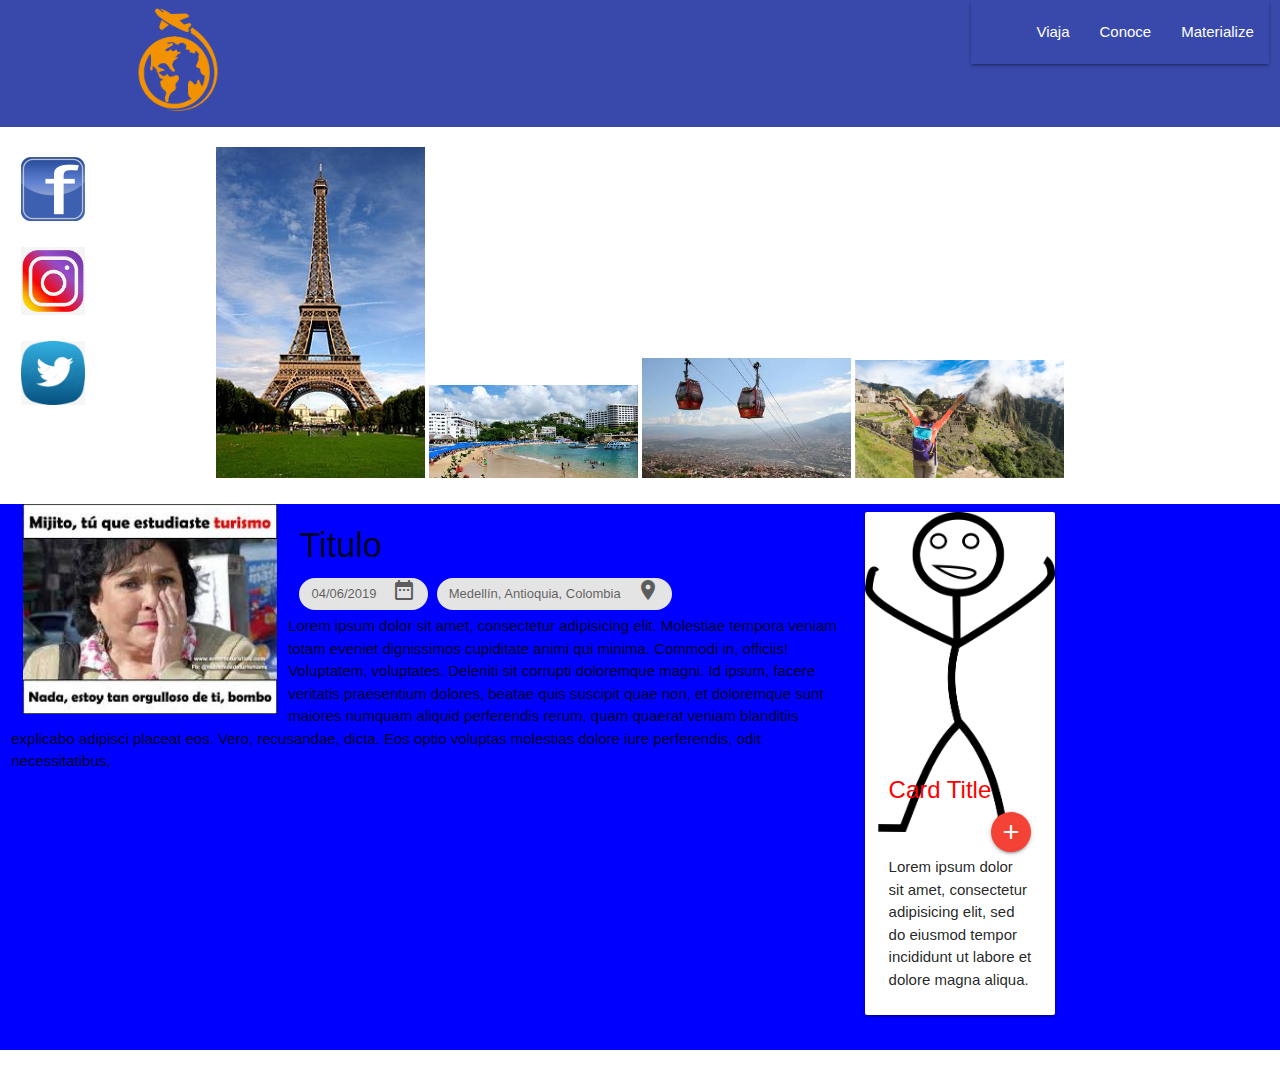
==== Materialize/index.html @ a4141790 "Version m" ====
<!DOCTYPE html>
  <html>
    <head>
      <link href="https://fonts.googleapis.com/icon?family=Material+Icons" rel="stylesheet">
      <link type="text/css" rel="stylesheet" href="css/materialize.min.css"  media="screen,projection"/>
       <link href="https://fonts.googleapis.com/icon?family=Material+Icons" rel="stylesheet">
      <link rel="stylesheet" href="css/master.css">
      <meta name="viewport" content="width=device-width, initial-scale=1.0"/>
    </head>

    <body>
      <div class="container-fluid">

        <div class="row #3949ab indigo darken-1 nav">
          <div class="col xl3 offset-xl1 col s11 col m2 offset-m1 nav-center">
            <img class="nav-logo" src="img/logo.png" alt="">
          </div>
          <div class="col xl3 offset-xl5 col m4 offset-m5">
            <nav>
              <div class="nav-wrapper #3949ab indigo darken-1">
                <ul id="nav-mobile" class="right hide-on-med-and-down">
                  <li><a href="#">Viaja</a></li>
                  <li><a href="#">Conoce</a></li>
                  <li><a href="#">Materialize</a></li>
                </ul>
              </div>
            </nav>
          </div>
        </div>

        <div class="row">
          <div class="col xl1 s12 center">
              <a href="#"><img class="redes" src="img/face.png"></a>
              <a href="#"><img class="redes" src="img/insta.png"></a>
              <a href="#"><img class="redes" src="img/twi.jpg"></a>
          </div>
          <div class="col xl10 center">
            <img class="fotos" src="img/4.jpg" alt="">
            <img class="fotos" src="img/3.jpg" alt="">
            <img class="fotos" src="img/2.jpg" alt="">
            <img class="fotos" src="img/1.jpg" alt="">
          </div>
        </div>

        <div class="row contenido">
          <div class="col xl8 caja">
            <div class="col s12 m4 xl4">
                <img src="img/turi.jpg" alt="" style="width: 100%;">
            </div>
            <div class="col s12 m8 xl8">
                <h4 class="titulo-art">Titulo</h4>
                <div class="chip">
                    04/06/2019<i class="material-icons right">date_range</i>
                </div>
                <div class="chip">
                    Medellín, Antioquia, Colombia <i class="material-icons right">location_on</i>
                </div>
            </div>
            <p>
                Lorem ipsum dolor sit amet, consectetur adipisicing elit. Molestiae tempora veniam totam eveniet dignissimos cupiditate animi qui minima. Commodi in, officiis! Voluptatem, voluptates. Deleniti sit corrupti doloremque magni. Id ipsum, facere veritatis praesentium dolores, beatae quis suscipit quae non, et doloremque sunt maiores numquam aliquid perferendis rerum, quam quaerat veniam blanditiis explicabo adipisci placeat eos. Vero, recusandae, dicta. Eos optio voluptas molestias dolore iure perferendis, odit necessitatibus,
          </div>
          <div class="col xl4 caja">
            <div class="row">
              <div class="col s12 m6">
                <div class="card">
                  <div class="card-image">
                    <img src="img/perso.png">
                    <span class="card-title">Card Title</span>
                    <a class="btn-floating halfway-fab waves-effect waves-light red"><i class="material-icons">add</i></a>
                  </div>
                  <div class="card-content">
                    <p>Lorem ipsum dolor sit amet, consectetur adipisicing elit, sed do eiusmod tempor incididunt ut labore et dolore magna aliqua.</p>
                  </div>
                </div>
              </div>
            </div>
          </div>
        </div>

      </div>

      <script type="text/javascript" src="js/materialize.min.js"></script>
    </body>
  </html>
---- Materialize/css/master.css ----
.nav-logo{
  width: 120px;
}

.redes{
   width:100%;
   padding: 10px;
}

.fotos{
  width: 20%
}

.card-title{
  color: red !important;
}

.contenido{
  background-color: blue
}

.texto-articulo{
  display: inline;
}


@media only screen
  and (min-width: 320px)
  and (max-width: 736px)
{
  .nav-center{
    text-align: center
  }

  .redes{
    width: 30%
  }

  .fotos{
    width: 100%;
  }
}
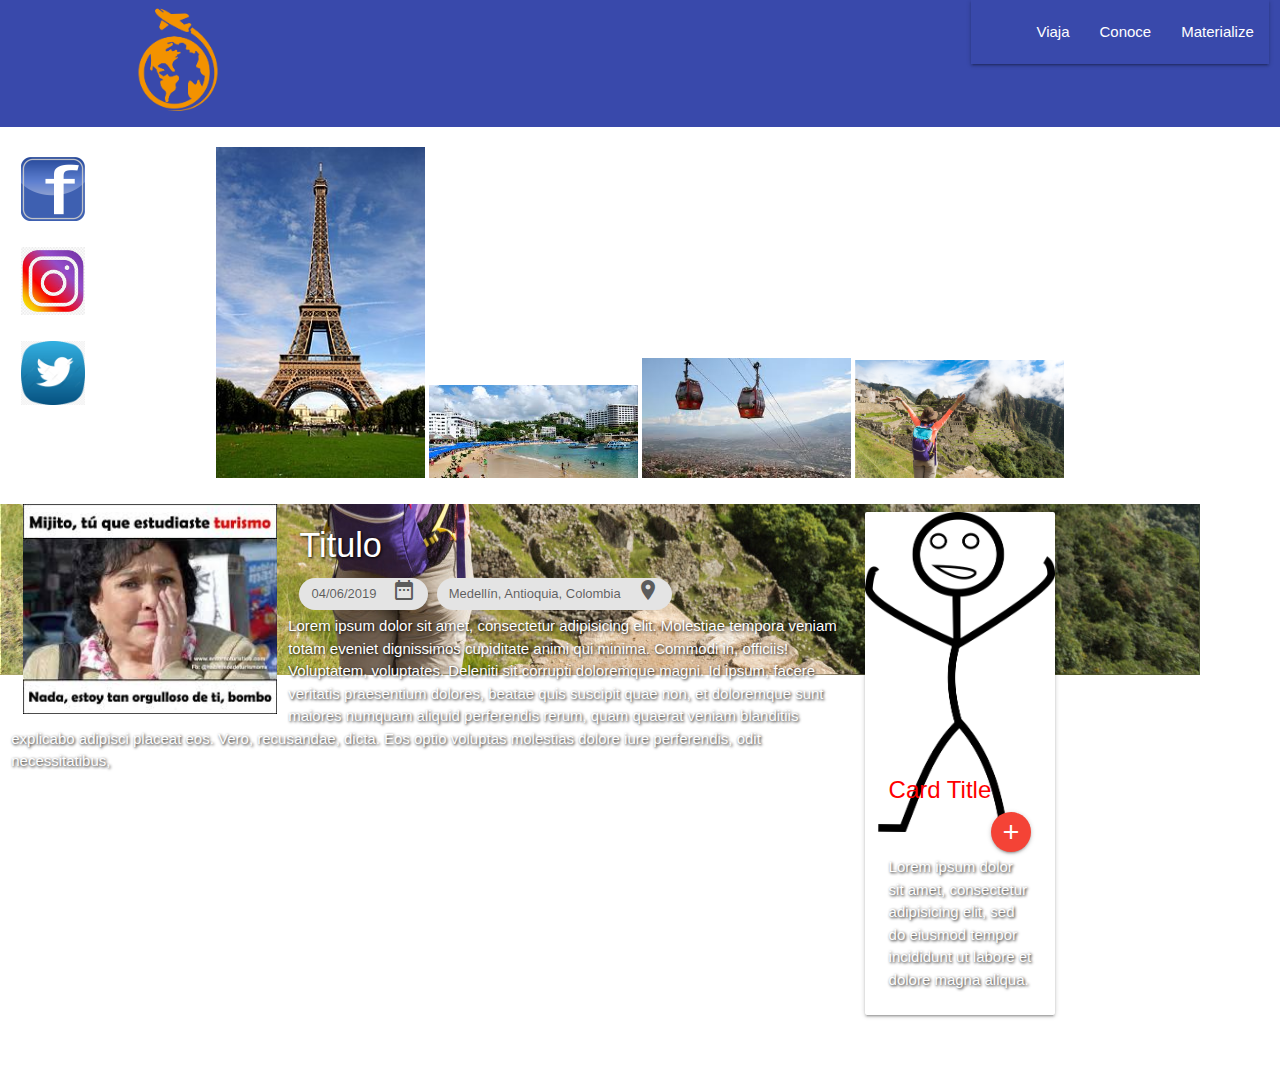
==== commit b37a3ce3: "final" ====
--- a/Materialize/index.html
+++ b/Materialize/index.html
@@ -28,7 +28,7 @@
           </div>
         </div>
 
-        <div class="row">
+        <div class="row baner">
           <div class="col xl1 s12 center">
               <a href="#"><img class="redes" src="img/face.png"></a>
               <a href="#"><img class="redes" src="img/insta.png"></a>
--- a/Materialize/css/master.css
+++ b/Materialize/css/master.css
@@ -15,8 +15,20 @@
   color: red !important;
 }
 
+.titulo-art{
+  color: white;
+  text-shadow: 1px 1px 3px black; 
+}
+
+p{
+  color: white;
+  text-shadow: 1px 1px 3px black;
+}
+
 .contenido{
-  background-color: blue
+  background-image: url("../img/1.jpg");
+  background-repeat: no-repeat;
+  background-attachment: fixed
 }
 
 .texto-articulo{
